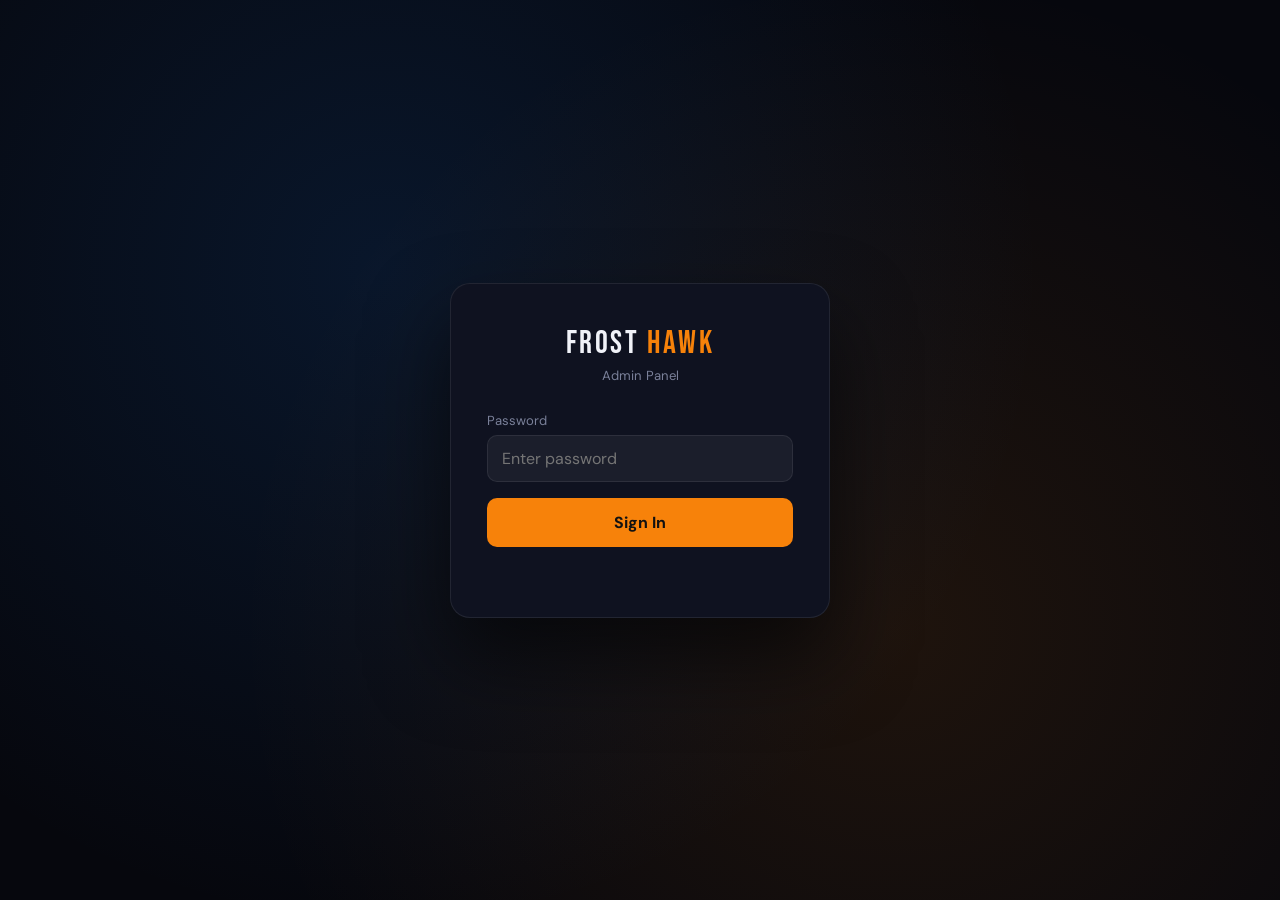
==== admin.html @ dca5ec52 "Add files via upload" ====
<!DOCTYPE html>
<html lang="en">
<head>
  <meta charset="UTF-8" />
  <meta name="viewport" content="width=device-width, initial-scale=1" />
  <title>Frost Hawk — Admin</title>
  <link href="https://fonts.googleapis.com/css2?family=DM+Sans:wght@400;500;600&family=Bebas+Neue&display=swap" rel="stylesheet">
  <style>
    :root {
      --bg: #06070d; --bg2: #0c0f1a; --card: #0f1220;
      --border: rgba(255,255,255,0.08); --orange: #f7820a;
      --blue: #1a6fd8; --txt: #f0f2f8; --muted: #7a8099;
      --green: #22c55e; --red: #ef4444;
    }
    *, *::before, *::after { box-sizing: border-box; margin: 0; padding: 0; }
    body { font-family: 'DM Sans', sans-serif; background: var(--bg); color: var(--txt); min-height: 100vh; }
    a { color: inherit; text-decoration: none; }

    /* ── LOGIN ── */
    #loginScreen {
      display: flex; align-items: center; justify-content: center;
      min-height: 100vh;
      background: radial-gradient(circle at 30% 30%, rgba(26,111,216,0.15), transparent 60%),
                  radial-gradient(circle at 70% 70%, rgba(247,130,10,0.1), transparent 60%);
    }
    .login-box {
      background: var(--card); border: 1px solid var(--border);
      border-radius: 20px; padding: 40px 36px;
      width: 100%; max-width: 380px;
      box-shadow: 0 40px 80px rgba(0,0,0,0.6);
    }
    .login-logo {
      font-family: 'Bebas Neue', sans-serif;
      font-size: 2rem; letter-spacing: 0.08em;
      text-align: center; margin-bottom: 4px;
    }
    .login-sub { text-align: center; color: var(--muted); font-size: 0.82rem; margin-bottom: 28px; }
    .login-box label { display: flex; flex-direction: column; gap: 6px; font-size: 0.82rem; color: var(--muted); }
    .login-box input {
      background: rgba(255,255,255,0.05); border: 1px solid var(--border);
      border-radius: 10px; padding: 12px 14px;
      color: var(--txt); font-family: 'DM Sans', sans-serif; font-size: 1rem;
      outline: none; transition: border-color 0.15s;
    }
    .login-box input:focus { border-color: var(--blue); }
    .login-box button {
      margin-top: 16px; width: 100%; padding: 14px;
      background: var(--orange); color: #111;
      font-family: 'DM Sans', sans-serif; font-size: 1rem; font-weight: 700;
      border: none; border-radius: 10px; cursor: pointer;
      transition: background 0.15s;
    }
    .login-box button:hover { background: #ffaa44; }
    .login-error { color: var(--red); font-size: 0.82rem; text-align: center; margin-top: 10px; min-height: 20px; }

    /* ── ADMIN PANEL ── */
    #adminPanel { display: none; }

    .adm-header {
      background: rgba(6,7,13,0.9); backdrop-filter: blur(12px);
      border-bottom: 1px solid var(--border);
      padding: 14px 24px;
      display: flex; align-items: center; gap: 16px; justify-content: space-between;
      position: sticky; top: 0; z-index: 50;
    }
    .adm-logo { font-family: 'Bebas Neue', sans-serif; font-size: 1.3rem; letter-spacing: 0.08em; }
    .adm-logo span { color: var(--orange); }
    .adm-nav { display: flex; gap: 4px; }
    .adm-nav button {
      padding: 7px 16px; border: 1px solid var(--border); border-radius: 999px;
      background: transparent; color: var(--muted); font-family: 'DM Sans', sans-serif;
      font-size: 0.82rem; cursor: pointer; transition: all 0.15s;
    }
    .adm-nav button.active { background: var(--orange); color: #111; border-color: var(--orange); font-weight: 700; }
    .adm-nav button:hover:not(.active) { color: var(--txt); border-color: rgba(255,255,255,0.2); }
    .adm-logout { font-size: 0.78rem; color: var(--muted); cursor: pointer; background: none; border: none; color: var(--muted); font-family: 'DM Sans', sans-serif; }
    .adm-logout:hover { color: var(--red); }

    .adm-body { max-width: 1100px; margin: 0 auto; padding: 32px 24px; }

    /* ── TAB: GALLERY ── */
    .section-title {
      font-family: 'Bebas Neue', sans-serif;
      font-size: 1.8rem; letter-spacing: 0.06em; margin-bottom: 8px;
    }
    .section-sub { font-size: 0.85rem; color: var(--muted); margin-bottom: 28px; }

    /* GitHub config banner */
    .gh-banner {
      background: rgba(26,111,216,0.1); border: 1px solid rgba(26,111,216,0.25);
      border-radius: 14px; padding: 16px 20px; margin-bottom: 24px;
      display: flex; align-items: flex-start; gap: 14px; flex-wrap: wrap;
    }
    .gh-banner-text { flex: 1; min-width: 200px; }
    .gh-banner-text strong { display: block; font-size: 0.88rem; margin-bottom: 4px; }
    .gh-banner-text p { font-size: 0.78rem; color: var(--muted); }
    .gh-config-form { display: flex; gap: 8px; flex-wrap: wrap; margin-top: 12px; }
    .gh-config-form input {
      background: rgba(255,255,255,0.05); border: 1px solid var(--border);
      border-radius: 8px; padding: 8px 12px; color: var(--txt);
      font-family: 'DM Sans', sans-serif; font-size: 0.82rem;
      outline: none; flex: 1; min-width: 160px;
    }
    .gh-config-form input:focus { border-color: var(--blue); }
    .btn-sm {
      padding: 8px 16px; border-radius: 8px; border: none; cursor: pointer;
      font-family: 'DM Sans', sans-serif; font-size: 0.82rem; font-weight: 600;
      transition: background 0.15s;
    }
    .btn-sm--orange { background: var(--orange); color: #111; }
    .btn-sm--orange:hover { background: #ffaa44; }
    .btn-sm--ghost { background: rgba(255,255,255,0.07); color: var(--txt); border: 1px solid var(--border); }
    .btn-sm--ghost:hover { background: rgba(255,255,255,0.12); }
    .btn-sm--red { background: rgba(239,68,68,0.15); color: var(--red); border: 1px solid rgba(239,68,68,0.3); }
    .btn-sm--red:hover { background: rgba(239,68,68,0.25); }

    /* Upload zone */
    .upload-zone {
      border: 2px dashed rgba(255,255,255,0.12);
      border-radius: 16px; padding: 40px 24px;
      text-align: center; cursor: pointer;
      transition: border-color 0.2s, background 0.2s;
      margin-bottom: 28px;
    }
    .upload-zone.drag-over { border-color: var(--orange); background: rgba(247,130,10,0.06); }
    .upload-zone input[type=file] { display: none; }
    .upload-icon { font-size: 2.5rem; margin-bottom: 10px; }
    .upload-zone p { font-size: 0.9rem; color: var(--muted); }
    .upload-zone strong { color: var(--txt); }

    /* Upload queue */
    .upload-queue { display: flex; flex-direction: column; gap: 10px; margin-bottom: 24px; }
    .uq-item {
      background: var(--card); border: 1px solid var(--border);
      border-radius: 12px; padding: 12px 16px;
      display: flex; align-items: center; gap: 14px;
    }
    .uq-thumb {
      width: 60px; height: 50px; border-radius: 8px;
      background-size: cover; background-position: center;
      border: 1px solid var(--border); flex-shrink: 0;
    }
    .uq-info { flex: 1; min-width: 0; }
    .uq-name { font-size: 0.82rem; font-weight: 600; white-space: nowrap; overflow: hidden; text-overflow: ellipsis; }
    .uq-size { font-size: 0.72rem; color: var(--muted); }
    .uq-label input {
      background: rgba(255,255,255,0.05); border: 1px solid var(--border);
      border-radius: 8px; padding: 6px 10px; color: var(--txt);
      font-family: 'DM Sans', sans-serif; font-size: 0.8rem; width: 100%;
      outline: none; margin-top: 4px;
    }
    .uq-label input:focus { border-color: var(--blue); }
    .uq-status { font-size: 0.78rem; font-weight: 600; flex-shrink: 0; }
    .uq-status.pending { color: var(--muted); }
    .uq-status.uploading { color: var(--orange); }
    .uq-status.done { color: var(--green); }
    .uq-status.error { color: var(--red); }
    .uq-remove { background: none; border: none; color: var(--muted); cursor: pointer; font-size: 1.1rem; padding: 4px; }
    .uq-remove:hover { color: var(--red); }

    .upload-actions { display: flex; gap: 10px; flex-wrap: wrap; align-items: center; }
    .upload-log { font-size: 0.78rem; color: var(--muted); margin-left: auto; }

    /* Gallery current */
    .gallery-current-title { font-size: 0.85rem; font-weight: 600; margin: 28px 0 12px; color: var(--muted); text-transform: uppercase; letter-spacing: 0.1em; }
    .gallery-mgmt-grid {
      display: grid; grid-template-columns: repeat(auto-fill, minmax(160px, 1fr));
      gap: 12px;
    }
    .gm-item {
      background: var(--card); border: 1px solid var(--border);
      border-radius: 12px; overflow: hidden; position: relative;
    }
    .gm-thumb {
      height: 110px; background-size: cover; background-position: center;
      border-bottom: 1px solid var(--border);
    }
    .gm-body { padding: 8px 10px; }
    .gm-label { font-size: 0.72rem; color: var(--muted); white-space: nowrap; overflow: hidden; text-overflow: ellipsis; margin-bottom: 6px; }
    .gm-actions { display: flex; gap: 6px; }
    .gm-del {
      width: 100%; padding: 5px; border-radius: 6px;
      background: rgba(239,68,68,0.12); border: 1px solid rgba(239,68,68,0.25);
      color: var(--red); font-size: 0.72rem; cursor: pointer;
      font-family: 'DM Sans', sans-serif; transition: background 0.15s;
    }
    .gm-del:hover { background: rgba(239,68,68,0.22); }
    .gm-drag-handle { position: absolute; top: 6px; left: 6px; background: rgba(0,0,0,0.6); border-radius: 6px; padding: 3px 6px; font-size: 0.7rem; color: rgba(255,255,255,0.5); cursor: grab; }

    /* Alerts */
    .alert {
      padding: 12px 16px; border-radius: 10px; font-size: 0.85rem;
      margin-bottom: 16px;
    }
    .alert--green { background: rgba(34,197,94,0.1); border: 1px solid rgba(34,197,94,0.3); color: var(--green); }
    .alert--red { background: rgba(239,68,68,0.1); border: 1px solid rgba(239,68,68,0.3); color: var(--red); }
    .alert--orange { background: rgba(247,130,10,0.1); border: 1px solid rgba(247,130,10,0.3); color: var(--orange); }

    /* Empty state */
    .empty-state { text-align: center; padding: 48px 24px; color: var(--muted); font-size: 0.9rem; }
    .empty-state .icon { font-size: 2.5rem; margin-bottom: 12px; }

    /* Loading spinner */
    .spinner { display: inline-block; width: 16px; height: 16px; border: 2px solid rgba(255,255,255,0.15); border-top-color: var(--orange); border-radius: 50%; animation: spin 0.7s linear infinite; }
    @keyframes spin { to { transform: rotate(360deg); } }
  </style>
</head>
<body>

<!-- ══════════════ LOGIN ══════════════ -->
<div id="loginScreen">
  <div class="login-box">
    <div class="login-logo">FROST <span style="color:var(--orange)">HAWK</span></div>
    <div class="login-sub">Admin Panel</div>
    <label>
      Password
      <input type="password" id="pwdInput" placeholder="Enter password" autocomplete="current-password">
    </label>
    <button id="loginBtn">Sign In</button>
    <div class="login-error" id="loginError"></div>
  </div>
</div>

<!-- ══════════════ ADMIN PANEL ══════════════ -->
<div id="adminPanel">
  <header class="adm-header">
    <div class="adm-logo">FROST <span>HAWK</span> <span style="color:var(--muted);font-size:0.8rem;font-family:'DM Sans',sans-serif;font-weight:400">Admin</span></div>
    <nav class="adm-nav">
      <button class="active" data-tab="gallery">Gallery</button>
    </nav>
    <div style="display:flex;align-items:center;gap:12px">
      <a href="index.html" target="_blank" style="font-size:0.78rem;color:var(--muted)">← View Site</a>
      <button class="adm-logout" id="logoutBtn">Log out</button>
    </div>
  </header>

  <div class="adm-body">

    <!-- GITHUB CONFIG -->
    <div class="gh-banner">
      <div style="font-size:1.5rem">⚙️</div>
      <div class="gh-banner-text">
        <strong>GitHub API Config (one-time setup)</strong>
        <p>Enter your GitHub token and repo to enable photo uploads directly from this panel. Token needs <em>repo</em> scope.</p>
        <div class="gh-config-form">
          <input type="password" id="ghToken" placeholder="GitHub Personal Access Token" autocomplete="off">
          <input type="text" id="ghRepo" placeholder="onyshchenkosviatoslav-cloud/frosthawk-website">
          <button class="btn-sm btn-sm--orange" id="saveGhConfig">Save</button>
          <button class="btn-sm btn-sm--ghost" id="testGhConfig">Test</button>
        </div>
        <div id="ghStatus" style="font-size:0.75rem;margin-top:8px;color:var(--muted)"></div>
      </div>
    </div>

    <!-- GALLERY TAB -->
    <div id="tab-gallery">
      <div class="section-title">Gallery Management</div>
      <div class="section-sub">Upload new photos. They'll appear on the site automatically after upload.</div>

      <!-- Upload zone -->
      <div class="upload-zone" id="uploadZone">
        <input type="file" id="fileInput" accept="image/*" multiple>
        <div class="upload-icon">📸</div>
        <p><strong>Click to choose photos</strong> or drag & drop here</p>
        <p style="margin-top:6px;font-size:0.75rem">JPG, PNG, WebP — multiple files supported</p>
      </div>

      <!-- Queue -->
      <div class="upload-queue" id="uploadQueue"></div>

      <!-- Actions -->
      <div class="upload-actions" id="uploadActions" style="display:none">
        <button class="btn-sm btn-sm--orange" id="uploadAllBtn">⬆ Upload All</button>
        <button class="btn-sm btn-sm--ghost" id="clearQueueBtn">Clear queue</button>
        <div class="upload-log" id="uploadLog"></div>
      </div>

      <div id="alertBox"></div>

      <!-- Current gallery -->
      <div class="gallery-current-title">Current Photos (<span id="photoCount">0</span>)</div>
      <div class="gallery-mgmt-grid" id="galleryMgmt"></div>
    </div>

  </div>
</div>

<script>
// ── CONFIG ────────────────────────────────────
const PASSWORD = "So97100812172";
const DEFAULT_REPO = "onyshchenkosviatoslav-cloud/frosthawk-website";
const DATA_FILE = "gallery-data.json";

const GALLERY_FALLBACK = [
  {src:"gallery1.jpg",label:"Ductwork + Mechanical Room"},
  {src:"gallery2.jpg",label:"Dual Trane AC Units Install"},
  {src:"gallery3.jpg",label:"Furnace + PVC Venting Install"},
  {src:"gallery4.jpg",label:"AC Condenser Installation"},
  {src:"gallery5.jpg",label:"Furnace with Aprilaire humidifier"},
  {src:"gallery6.jpg",label:"Rooftop condensers – Chicago skyline"},
  {src:"gallery7.jpg",label:"Rooftop condensers – Chicago skyline"},
  {src:"gallery8.jpg",label:"Mitsubishi rooftop mini-split install"},
  {src:"gallery9.jpg",label:"Furnace & coil in mechanical closet"},
  {src:"gallery10.jpg",label:"Radiant floor heating – commercial"},
  {src:"gallery10_1.jpg",label:"Hydronic radiant heating layout"},
  {src:"gallery10_2.jpg",label:"Radiant heating system with insulation"},
];

// State
let ghToken = localStorage.getItem("gh_token") || "";
let ghRepo  = localStorage.getItem("gh_repo")  || DEFAULT_REPO;
let galleryData = [];
let uploadQueue = []; // {file, label, status, objectUrl}

// ── LOGIN ──────────────────────────────────────
document.getElementById("loginBtn").addEventListener("click", tryLogin);
document.getElementById("pwdInput").addEventListener("keydown", e => { if (e.key === "Enter") tryLogin(); });

function tryLogin() {
  const val = document.getElementById("pwdInput").value;
  if (val === PASSWORD) {
    document.getElementById("loginScreen").style.display = "none";
    document.getElementById("adminPanel").style.display = "block";
    initAdmin();
  } else {
    document.getElementById("loginError").textContent = "Wrong password. Try again.";
    document.getElementById("pwdInput").value = "";
  }
}

document.getElementById("logoutBtn").addEventListener("click", () => {
  document.getElementById("loginScreen").style.display = "flex";
  document.getElementById("adminPanel").style.display = "none";
  document.getElementById("pwdInput").value = "";
});

// ── GITHUB CONFIG ──────────────────────────────
function initAdmin() {
  // Restore saved config
  if (ghToken) document.getElementById("ghToken").value = ghToken;
  document.getElementById("ghRepo").value = ghRepo;

  document.getElementById("saveGhConfig").addEventListener("click", () => {
    ghToken = document.getElementById("ghToken").value.trim();
    ghRepo  = document.getElementById("ghRepo").value.trim() || DEFAULT_REPO;
    localStorage.setItem("gh_token", ghToken);
    localStorage.setItem("gh_repo",  ghRepo);
    setGhStatus("✓ Saved!", "color:var(--green)");
  });

  document.getElementById("testGhConfig").addEventListener("click", async () => {
    ghToken = document.getElementById("ghToken").value.trim();
    ghRepo  = document.getElementById("ghRepo").value.trim() || DEFAULT_REPO;
    setGhStatus("Testing...", "color:var(--muted)");
    try {
      const r = await ghGet(`repos/${ghRepo}`);
      setGhStatus(`✓ Connected to ${r.full_name}`, "color:var(--green)");
    } catch(e) {
      setGhStatus("✗ " + e.message, "color:var(--red)");
    }
  });

  // Upload zone
  const zone = document.getElementById("uploadZone");
  const fileInput = document.getElementById("fileInput");

  zone.addEventListener("click", () => fileInput.click());
  fileInput.addEventListener("change", () => addFilesToQueue(Array.from(fileInput.files)));

  zone.addEventListener("dragover", e => { e.preventDefault(); zone.classList.add("drag-over"); });
  zone.addEventListener("dragleave", () => zone.classList.remove("drag-over"));
  zone.addEventListener("drop", e => {
    e.preventDefault(); zone.classList.remove("drag-over");
    addFilesToQueue(Array.from(e.dataTransfer.files).filter(f => f.type.startsWith("image/")));
  });

  document.getElementById("uploadAllBtn").addEventListener("click", uploadAll);
  document.getElementById("clearQueueBtn").addEventListener("click", () => {
    uploadQueue = [];
    renderQueue();
  });

  // Load gallery
  loadGalleryData();
}

function setGhStatus(msg, style) {
  const el = document.getElementById("ghStatus");
  el.textContent = msg; el.style.cssText = style;
}

// ── GITHUB API ─────────────────────────────────
async function ghGet(path) {
  const r = await fetch(`https://api.github.com/${path}`, {
    headers: { Authorization: `Bearer ${ghToken}`, Accept: "application/vnd.github+json" }
  });
  if (!r.ok) throw new Error(`GitHub ${r.status}: ${r.statusText}`);
  return r.json();
}

async function ghGetFile(path) {
  try {
    const r = await fetch(`https://api.github.com/repos/${ghRepo}/contents/${path}`, {
      headers: { Authorization: `Bearer ${ghToken}`, Accept: "application/vnd.github+json" }
    });
    if (r.status === 404) return null;
    if (!r.ok) throw new Error(`GitHub ${r.status}`);
    return r.json();
  } catch(_) { return null; }
}

async function ghPutFile(path, content_b64, message, sha) {
  const body = { message, content: content_b64, branch: "main" };
  if (sha) body.sha = sha;
  const r = await fetch(`https://api.github.com/repos/${ghRepo}/contents/${path}`, {
    method: "PUT",
    headers: { Authorization: `Bearer ${ghToken}`, Accept: "application/vnd.github+json", "Content-Type": "application/json" },
    body: JSON.stringify(body)
  });
  if (!r.ok) {
    const txt = await r.text();
    throw new Error(`GitHub ${r.status}: ${txt}`);
  }
  return r.json();
}

async function ghDeleteFile(path, sha, message) {
  const r = await fetch(`https://api.github.com/repos/${ghRepo}/contents/${path}`, {
    method: "DELETE",
    headers: { Authorization: `Bearer ${ghToken}`, Accept: "application/vnd.github+json", "Content-Type": "application/json" },
    body: JSON.stringify({ message, sha, branch: "main" })
  });
  if (!r.ok) throw new Error(`GitHub ${r.status}`);
  return r.json();
}

// Convert file to base64
function toBase64(file) {
  return new Promise((res, rej) => {
    const r = new FileReader();
    r.onload = () => res(r.result.split(",")[1]);
    r.onerror = rej;
    r.readAsDataURL(file);
  });
}

// ── GALLERY DATA ───────────────────────────────
async function loadGalleryData() {
  try {
    const res = await fetch("gallery-data.json?t=" + Date.now());
    if (res.ok) galleryData = await res.json();
    else galleryData = [...GALLERY_FALLBACK];
  } catch(_) {
    galleryData = [...GALLERY_FALLBACK];
  }
  renderGalleryMgmt();
}

async function saveGalleryData() {
  const json = JSON.stringify(galleryData, null, 2);
  const b64 = btoa(unescape(encodeURIComponent(json)));
  const existing = await ghGetFile(DATA_FILE);
  await ghPutFile(DATA_FILE, b64, "Update gallery-data.json", existing?.sha);
}

// ── UPLOAD QUEUE ───────────────────────────────
function addFilesToQueue(files) {
  files.forEach(file => {
    if (!file.type.startsWith("image/")) return;
    const objectUrl = URL.createObjectURL(file);
    uploadQueue.push({ file, label: file.name.replace(/\.[^.]+$/, "").replace(/[-_]/g, " "), status: "pending", objectUrl });
  });
  renderQueue();
}

function renderQueue() {
  const qEl = document.getElementById("uploadQueue");
  const actEl = document.getElementById("uploadActions");
  qEl.innerHTML = "";

  if (!uploadQueue.length) { actEl.style.display = "none"; return; }
  actEl.style.display = "flex";

  uploadQueue.forEach((item, i) => {
    const div = document.createElement("div");
    div.className = "uq-item";
    div.innerHTML = `
      <div class="uq-thumb" style="background-image:url(${item.objectUrl})"></div>
      <div class="uq-info">
        <div class="uq-name">${item.file.name}</div>
        <div class="uq-size">${(item.file.size/1024).toFixed(0)} KB</div>
        <div class="uq-label"><input type="text" value="${item.label}" placeholder="Photo caption (optional)"></div>
      </div>
      <div class="uq-status ${item.status}">${{pending:"Pending",uploading:"Uploading…",done:"✓ Done",error:"✗ Error"}[item.status]}</div>
      <button class="uq-remove" title="Remove">✕</button>
    `;
    div.querySelector("input").addEventListener("input", e => { uploadQueue[i].label = e.target.value; });
    div.querySelector(".uq-remove").addEventListener("click", () => { uploadQueue.splice(i, 1); renderQueue(); });
    qEl.appendChild(div);
  });
}

async function uploadAll() {
  if (!ghToken) { showAlert("Please save your GitHub token first!", "orange"); return; }

  const btn = document.getElementById("uploadAllBtn");
  btn.disabled = true; btn.innerHTML = '<span class="spinner"></span> Uploading…';

  let successCount = 0;
  let errorCount = 0;

  for (let i = 0; i < uploadQueue.length; i++) {
    const item = uploadQueue[i];
    if (item.status === "done") continue;

    item.status = "uploading";
    renderQueue();

    try {
      // Generate filename
      const ext = item.file.name.split(".").pop().toLowerCase();
      const slug = item.file.name.replace(/\.[^.]+$/, "").replace(/[^a-z0-9]/gi, "_").toLowerCase();
      const filename = `${slug}_${Date.now()}.${ext}`;

      // Upload image
      const b64 = await toBase64(item.file);
      await ghPutFile(filename, b64, `Add gallery image: ${filename}`);

      // Add to gallery data
      galleryData.push({ src: filename, label: item.label });

      item.status = "done";
      successCount++;
    } catch(e) {
      item.status = "error";
      errorCount++;
      console.error(e);
    }
    renderQueue();
  }

  // Save updated gallery-data.json
  if (successCount > 0) {
    try {
      await saveGalleryData();
      showAlert(`✓ ${successCount} photo${successCount > 1 ? "s" : ""} uploaded! Site will update in ~30 seconds.`, "green");
      renderGalleryMgmt();
    } catch(e) {
      showAlert("Photos uploaded but failed to update gallery-data.json: " + e.message, "red");
    }
  }
  if (errorCount > 0) {
    showAlert(`${errorCount} upload${errorCount > 1 ? "s" : ""} failed. Check your GitHub token.`, "red");
  }

  btn.disabled = false; btn.innerHTML = "⬆ Upload All";

  // Clear done items
  setTimeout(() => {
    uploadQueue = uploadQueue.filter(i => i.status !== "done");
    renderQueue();
  }, 2000);
}

// ── GALLERY MANAGEMENT ─────────────────────────
function renderGalleryMgmt() {
  const grid = document.getElementById("galleryMgmt");
  const count = document.getElementById("photoCount");
  grid.innerHTML = "";
  count.textContent = galleryData.length;

  if (!galleryData.length) {
    grid.innerHTML = '<div class="empty-state"><div class="icon">🖼</div>No photos yet. Upload some!</div>';
    return;
  }

  galleryData.forEach((photo, i) => {
    const div = document.createElement("div");
    div.className = "gm-item";
    div.innerHTML = `
      <div class="gm-drag-handle">☰</div>
      <div class="gm-thumb" style="background-image:url(${photo.src})"></div>
      <div class="gm-body">
        <div class="gm-label">${photo.label || photo.src}</div>
        <button class="gm-del" data-i="${i}">🗑 Remove</button>
      </div>
    `;
    div.querySelector(".gm-del").addEventListener("click", () => removePhoto(i));
    grid.appendChild(div);
  });
}

async function removePhoto(index) {
  if (!confirm("Remove this photo from the gallery?")) return;
  if (!ghToken) { showAlert("Please save your GitHub token first!", "orange"); return; }

  const photo = galleryData[index];
  galleryData.splice(index, 1);

  try {
    await saveGalleryData();
    // optionally delete the image file too
    try {
      const f = await ghGetFile(photo.src);
      if (f) await ghDeleteFile(photo.src, f.sha, `Remove gallery image: ${photo.src}`);
    } catch(_) { /* image might not exist separately */ }

    showAlert("Photo removed. Site will update in ~30 seconds.", "green");
  } catch(e) {
    showAlert("Error saving: " + e.message, "red");
    galleryData.splice(index, 0, photo); // rollback
  }

  renderGalleryMgmt();
}

// ── ALERTS ─────────────────────────────────────
function showAlert(msg, type = "green") {
  const box = document.getElementById("alertBox");
  const types = { green: "alert--green", red: "alert--red", orange: "alert--orange" };
  box.innerHTML = `<div class="alert ${types[type]}">${msg}</div>`;
  setTimeout(() => { box.innerHTML = ""; }, 6000);
}
</script>
</body>
</html>
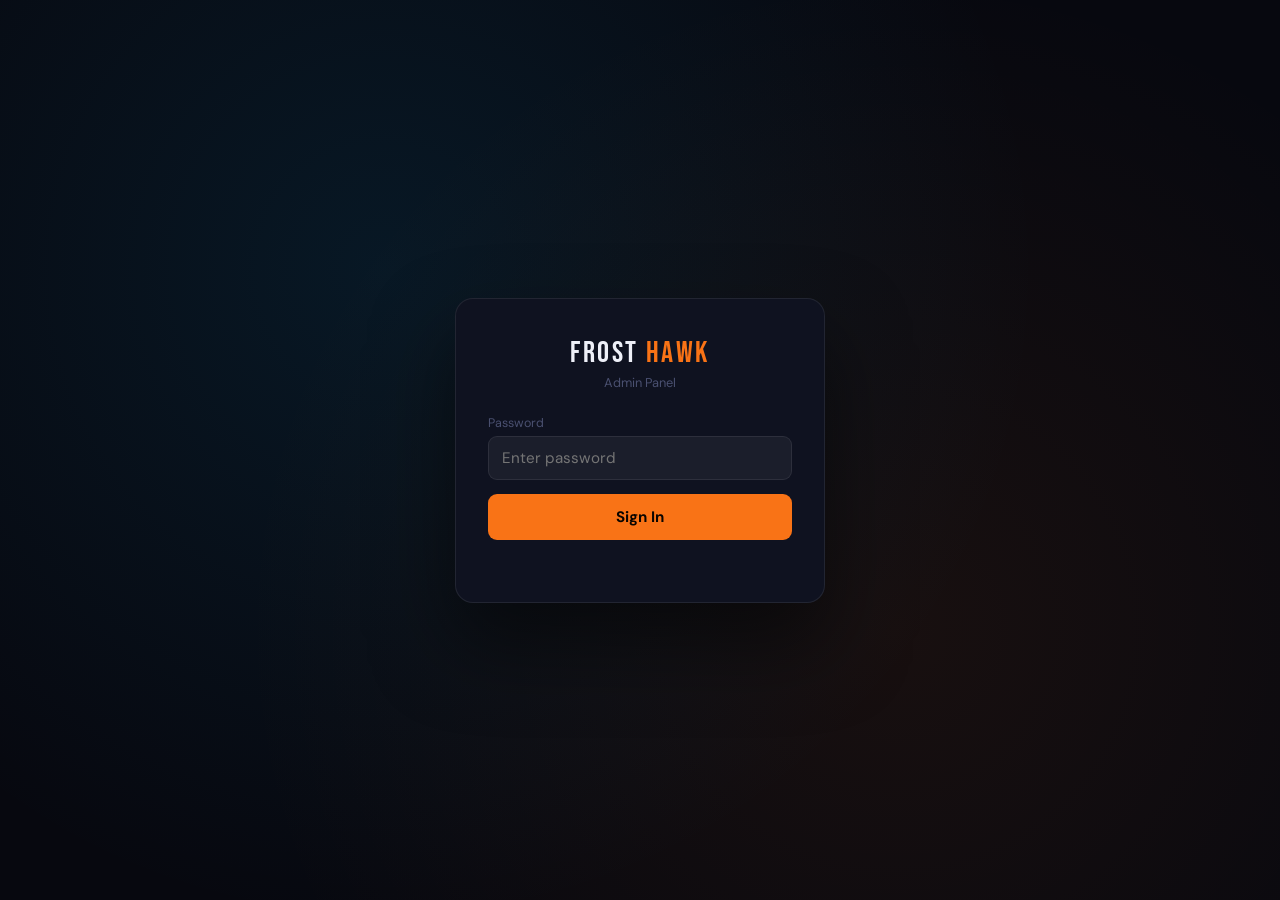
==== commit 645105da: "Add files via upload" ====
--- a/admin.html
+++ b/admin.html
@@ -1,625 +1,611 @@
 <!DOCTYPE html>
 <html lang="en">
 <head>
-  <meta charset="UTF-8" />
-  <meta name="viewport" content="width=device-width, initial-scale=1" />
+  <meta charset="UTF-8"/>
+  <meta name="viewport" content="width=device-width, initial-scale=1"/>
   <title>Frost Hawk — Admin</title>
   <link href="https://fonts.googleapis.com/css2?family=DM+Sans:wght@400;500;600&family=Bebas+Neue&display=swap" rel="stylesheet">
   <style>
-    :root {
-      --bg: #06070d; --bg2: #0c0f1a; --card: #0f1220;
-      --border: rgba(255,255,255,0.08); --orange: #f7820a;
-      --blue: #1a6fd8; --txt: #f0f2f8; --muted: #7a8099;
-      --green: #22c55e; --red: #ef4444;
-    }
-    *, *::before, *::after { box-sizing: border-box; margin: 0; padding: 0; }
-    body { font-family: 'DM Sans', sans-serif; background: var(--bg); color: var(--txt); min-height: 100vh; }
-    a { color: inherit; text-decoration: none; }
-
-    /* ── LOGIN ── */
-    #loginScreen {
-      display: flex; align-items: center; justify-content: center;
-      min-height: 100vh;
-      background: radial-gradient(circle at 30% 30%, rgba(26,111,216,0.15), transparent 60%),
-                  radial-gradient(circle at 70% 70%, rgba(247,130,10,0.1), transparent 60%);
-    }
-    .login-box {
-      background: var(--card); border: 1px solid var(--border);
-      border-radius: 20px; padding: 40px 36px;
-      width: 100%; max-width: 380px;
-      box-shadow: 0 40px 80px rgba(0,0,0,0.6);
-    }
-    .login-logo {
-      font-family: 'Bebas Neue', sans-serif;
-      font-size: 2rem; letter-spacing: 0.08em;
-      text-align: center; margin-bottom: 4px;
-    }
-    .login-sub { text-align: center; color: var(--muted); font-size: 0.82rem; margin-bottom: 28px; }
-    .login-box label { display: flex; flex-direction: column; gap: 6px; font-size: 0.82rem; color: var(--muted); }
-    .login-box input {
-      background: rgba(255,255,255,0.05); border: 1px solid var(--border);
-      border-radius: 10px; padding: 12px 14px;
-      color: var(--txt); font-family: 'DM Sans', sans-serif; font-size: 1rem;
-      outline: none; transition: border-color 0.15s;
-    }
-    .login-box input:focus { border-color: var(--blue); }
-    .login-box button {
-      margin-top: 16px; width: 100%; padding: 14px;
-      background: var(--orange); color: #111;
-      font-family: 'DM Sans', sans-serif; font-size: 1rem; font-weight: 700;
-      border: none; border-radius: 10px; cursor: pointer;
-      transition: background 0.15s;
-    }
-    .login-box button:hover { background: #ffaa44; }
-    .login-error { color: var(--red); font-size: 0.82rem; text-align: center; margin-top: 10px; min-height: 20px; }
-
-    /* ── ADMIN PANEL ── */
-    #adminPanel { display: none; }
-
-    .adm-header {
-      background: rgba(6,7,13,0.9); backdrop-filter: blur(12px);
-      border-bottom: 1px solid var(--border);
-      padding: 14px 24px;
-      display: flex; align-items: center; gap: 16px; justify-content: space-between;
-      position: sticky; top: 0; z-index: 50;
-    }
-    .adm-logo { font-family: 'Bebas Neue', sans-serif; font-size: 1.3rem; letter-spacing: 0.08em; }
-    .adm-logo span { color: var(--orange); }
-    .adm-nav { display: flex; gap: 4px; }
-    .adm-nav button {
-      padding: 7px 16px; border: 1px solid var(--border); border-radius: 999px;
-      background: transparent; color: var(--muted); font-family: 'DM Sans', sans-serif;
-      font-size: 0.82rem; cursor: pointer; transition: all 0.15s;
-    }
-    .adm-nav button.active { background: var(--orange); color: #111; border-color: var(--orange); font-weight: 700; }
-    .adm-nav button:hover:not(.active) { color: var(--txt); border-color: rgba(255,255,255,0.2); }
-    .adm-logout { font-size: 0.78rem; color: var(--muted); cursor: pointer; background: none; border: none; color: var(--muted); font-family: 'DM Sans', sans-serif; }
-    .adm-logout:hover { color: var(--red); }
-
-    .adm-body { max-width: 1100px; margin: 0 auto; padding: 32px 24px; }
-
-    /* ── TAB: GALLERY ── */
-    .section-title {
-      font-family: 'Bebas Neue', sans-serif;
-      font-size: 1.8rem; letter-spacing: 0.06em; margin-bottom: 8px;
-    }
-    .section-sub { font-size: 0.85rem; color: var(--muted); margin-bottom: 28px; }
-
-    /* GitHub config banner */
-    .gh-banner {
-      background: rgba(26,111,216,0.1); border: 1px solid rgba(26,111,216,0.25);
-      border-radius: 14px; padding: 16px 20px; margin-bottom: 24px;
-      display: flex; align-items: flex-start; gap: 14px; flex-wrap: wrap;
-    }
-    .gh-banner-text { flex: 1; min-width: 200px; }
-    .gh-banner-text strong { display: block; font-size: 0.88rem; margin-bottom: 4px; }
-    .gh-banner-text p { font-size: 0.78rem; color: var(--muted); }
-    .gh-config-form { display: flex; gap: 8px; flex-wrap: wrap; margin-top: 12px; }
-    .gh-config-form input {
-      background: rgba(255,255,255,0.05); border: 1px solid var(--border);
-      border-radius: 8px; padding: 8px 12px; color: var(--txt);
-      font-family: 'DM Sans', sans-serif; font-size: 0.82rem;
-      outline: none; flex: 1; min-width: 160px;
-    }
-    .gh-config-form input:focus { border-color: var(--blue); }
-    .btn-sm {
-      padding: 8px 16px; border-radius: 8px; border: none; cursor: pointer;
-      font-family: 'DM Sans', sans-serif; font-size: 0.82rem; font-weight: 600;
-      transition: background 0.15s;
-    }
-    .btn-sm--orange { background: var(--orange); color: #111; }
-    .btn-sm--orange:hover { background: #ffaa44; }
-    .btn-sm--ghost { background: rgba(255,255,255,0.07); color: var(--txt); border: 1px solid var(--border); }
-    .btn-sm--ghost:hover { background: rgba(255,255,255,0.12); }
-    .btn-sm--red { background: rgba(239,68,68,0.15); color: var(--red); border: 1px solid rgba(239,68,68,0.3); }
-    .btn-sm--red:hover { background: rgba(239,68,68,0.25); }
-
-    /* Upload zone */
-    .upload-zone {
-      border: 2px dashed rgba(255,255,255,0.12);
-      border-radius: 16px; padding: 40px 24px;
-      text-align: center; cursor: pointer;
-      transition: border-color 0.2s, background 0.2s;
-      margin-bottom: 28px;
-    }
-    .upload-zone.drag-over { border-color: var(--orange); background: rgba(247,130,10,0.06); }
-    .upload-zone input[type=file] { display: none; }
-    .upload-icon { font-size: 2.5rem; margin-bottom: 10px; }
-    .upload-zone p { font-size: 0.9rem; color: var(--muted); }
-    .upload-zone strong { color: var(--txt); }
-
-    /* Upload queue */
-    .upload-queue { display: flex; flex-direction: column; gap: 10px; margin-bottom: 24px; }
-    .uq-item {
-      background: var(--card); border: 1px solid var(--border);
-      border-radius: 12px; padding: 12px 16px;
-      display: flex; align-items: center; gap: 14px;
-    }
-    .uq-thumb {
-      width: 60px; height: 50px; border-radius: 8px;
-      background-size: cover; background-position: center;
-      border: 1px solid var(--border); flex-shrink: 0;
-    }
-    .uq-info { flex: 1; min-width: 0; }
-    .uq-name { font-size: 0.82rem; font-weight: 600; white-space: nowrap; overflow: hidden; text-overflow: ellipsis; }
-    .uq-size { font-size: 0.72rem; color: var(--muted); }
-    .uq-label input {
-      background: rgba(255,255,255,0.05); border: 1px solid var(--border);
-      border-radius: 8px; padding: 6px 10px; color: var(--txt);
-      font-family: 'DM Sans', sans-serif; font-size: 0.8rem; width: 100%;
-      outline: none; margin-top: 4px;
-    }
-    .uq-label input:focus { border-color: var(--blue); }
-    .uq-status { font-size: 0.78rem; font-weight: 600; flex-shrink: 0; }
-    .uq-status.pending { color: var(--muted); }
-    .uq-status.uploading { color: var(--orange); }
-    .uq-status.done { color: var(--green); }
-    .uq-status.error { color: var(--red); }
-    .uq-remove { background: none; border: none; color: var(--muted); cursor: pointer; font-size: 1.1rem; padding: 4px; }
-    .uq-remove:hover { color: var(--red); }
-
-    .upload-actions { display: flex; gap: 10px; flex-wrap: wrap; align-items: center; }
-    .upload-log { font-size: 0.78rem; color: var(--muted); margin-left: auto; }
-
-    /* Gallery current */
-    .gallery-current-title { font-size: 0.85rem; font-weight: 600; margin: 28px 0 12px; color: var(--muted); text-transform: uppercase; letter-spacing: 0.1em; }
-    .gallery-mgmt-grid {
-      display: grid; grid-template-columns: repeat(auto-fill, minmax(160px, 1fr));
-      gap: 12px;
-    }
-    .gm-item {
-      background: var(--card); border: 1px solid var(--border);
-      border-radius: 12px; overflow: hidden; position: relative;
-    }
-    .gm-thumb {
-      height: 110px; background-size: cover; background-position: center;
-      border-bottom: 1px solid var(--border);
-    }
-    .gm-body { padding: 8px 10px; }
-    .gm-label { font-size: 0.72rem; color: var(--muted); white-space: nowrap; overflow: hidden; text-overflow: ellipsis; margin-bottom: 6px; }
-    .gm-actions { display: flex; gap: 6px; }
-    .gm-del {
-      width: 100%; padding: 5px; border-radius: 6px;
-      background: rgba(239,68,68,0.12); border: 1px solid rgba(239,68,68,0.25);
-      color: var(--red); font-size: 0.72rem; cursor: pointer;
-      font-family: 'DM Sans', sans-serif; transition: background 0.15s;
-    }
-    .gm-del:hover { background: rgba(239,68,68,0.22); }
-    .gm-drag-handle { position: absolute; top: 6px; left: 6px; background: rgba(0,0,0,0.6); border-radius: 6px; padding: 3px 6px; font-size: 0.7rem; color: rgba(255,255,255,0.5); cursor: grab; }
-
-    /* Alerts */
-    .alert {
-      padding: 12px 16px; border-radius: 10px; font-size: 0.85rem;
-      margin-bottom: 16px;
-    }
-    .alert--green { background: rgba(34,197,94,0.1); border: 1px solid rgba(34,197,94,0.3); color: var(--green); }
-    .alert--red { background: rgba(239,68,68,0.1); border: 1px solid rgba(239,68,68,0.3); color: var(--red); }
-    .alert--orange { background: rgba(247,130,10,0.1); border: 1px solid rgba(247,130,10,0.3); color: var(--orange); }
-
-    /* Empty state */
-    .empty-state { text-align: center; padding: 48px 24px; color: var(--muted); font-size: 0.9rem; }
-    .empty-state .icon { font-size: 2.5rem; margin-bottom: 12px; }
-
-    /* Loading spinner */
-    .spinner { display: inline-block; width: 16px; height: 16px; border: 2px solid rgba(255,255,255,0.15); border-top-color: var(--orange); border-radius: 50%; animation: spin 0.7s linear infinite; }
-    @keyframes spin { to { transform: rotate(360deg); } }
+    :root { --bg:#07080f; --bg2:#0d0f1c; --card:#0f1220; --border:rgba(255,255,255,0.08); --orange:#f97316; --blue:#0ea5e9; --txt:#eef0f8; --muted:#6070a0; --dim:#4a5070; --green:#22c55e; --red:#ef4444; }
+    *,*::before,*::after{box-sizing:border-box;margin:0;padding:0}
+    body{font-family:'DM Sans',sans-serif;background:var(--bg);color:var(--txt);min-height:100vh}
+    a{color:inherit;text-decoration:none}
+
+    /* LOGIN */
+    #loginScreen{display:flex;align-items:center;justify-content:center;min-height:100vh;background:radial-gradient(circle at 30% 30%,rgba(14,165,233,0.1),transparent 60%),radial-gradient(circle at 70% 70%,rgba(249,115,22,0.07),transparent 60%)}
+    .login-box{background:var(--card);border:1px solid var(--border);border-radius:18px;padding:36px 32px;width:100%;max-width:370px;box-shadow:0 40px 80px rgba(0,0,0,0.5)}
+    .login-logo{font-family:'Bebas Neue',sans-serif;font-size:1.9rem;letter-spacing:0.08em;text-align:center;margin-bottom:3px}
+    .login-logo span{color:var(--orange)}
+    .login-sub{text-align:center;color:var(--dim);font-size:0.8rem;margin-bottom:24px}
+    .login-box label{display:flex;flex-direction:column;gap:5px;font-size:0.78rem;color:var(--dim)}
+    .login-box input{background:rgba(255,255,255,0.05);border:1px solid var(--border);border-radius:9px;padding:11px 13px;color:var(--txt);font-family:'DM Sans',sans-serif;font-size:0.95rem;outline:none;transition:border-color 0.15s}
+    .login-box input:focus{border-color:var(--blue)}
+    .login-box button{margin-top:14px;width:100%;padding:13px;background:var(--orange);color:#0a0500;font-family:'DM Sans',sans-serif;font-size:0.95rem;font-weight:700;border:none;border-radius:9px;cursor:pointer;transition:background 0.15s}
+    .login-box button:hover{background:#fb923c}
+    .login-err{color:var(--red);font-size:0.78rem;text-align:center;margin-top:8px;min-height:18px}
+
+    /* ADMIN */
+    #adminPanel{display:none}
+    .adm-hdr{background:rgba(7,8,15,0.92);backdrop-filter:blur(14px);border-bottom:1px solid var(--border);padding:12px 24px;display:flex;align-items:center;gap:14px;justify-content:space-between;position:sticky;top:0;z-index:50}
+    .adm-logo{font-family:'Bebas Neue',sans-serif;font-size:1.2rem;letter-spacing:0.08em}
+    .adm-logo span{color:var(--orange)}
+    .adm-nav{display:flex;gap:4px}
+    .adm-tab{padding:7px 16px;border:1px solid var(--border);border-radius:8px;background:transparent;color:var(--muted);font-family:'DM Sans',sans-serif;font-size:0.8rem;cursor:pointer;transition:all 0.15s}
+    .adm-tab.active{background:var(--orange);color:#0a0500;border-color:var(--orange);font-weight:700}
+    .adm-tab:hover:not(.active){color:var(--txt);border-color:rgba(255,255,255,0.2)}
+    .adm-r{display:flex;align-items:center;gap:12px}
+    .adm-site-link{font-size:0.75rem;color:var(--dim)}
+    .adm-site-link:hover{color:var(--muted)}
+    .adm-logout{background:none;border:none;color:var(--dim);font-family:'DM Sans',sans-serif;font-size:0.78rem;cursor:pointer}
+    .adm-logout:hover{color:var(--red)}
+
+    .adm-body{max-width:1080px;margin:0 auto;padding:28px 24px}
+
+    /* TABS */
+    .tab-panel{display:none}
+    .tab-panel.active{display:block}
+
+    /* GH BANNER */
+    .gh-banner{background:rgba(14,165,233,0.08);border:1px solid rgba(14,165,233,0.2);border-radius:12px;padding:16px 18px;margin-bottom:20px}
+    .gh-banner strong{display:block;font-size:0.85rem;margin-bottom:3px}
+    .gh-banner p{font-size:0.75rem;color:var(--dim);margin-bottom:10px}
+    .gh-row{display:flex;gap:8px;flex-wrap:wrap}
+    .gh-input{background:rgba(255,255,255,0.05);border:1px solid var(--border);border-radius:7px;padding:8px 11px;color:var(--txt);font-family:'DM Sans',sans-serif;font-size:0.8rem;outline:none;flex:1;min-width:160px}
+    .gh-input:focus{border-color:var(--blue)}
+    .gh-status{font-size:0.72rem;margin-top:6px;color:var(--dim)}
+
+    /* BUTTONS */
+    .btn{padding:8px 16px;border-radius:7px;border:none;cursor:pointer;font-family:'DM Sans',sans-serif;font-size:0.8rem;font-weight:600;transition:all 0.15s}
+    .btn--orange{background:var(--orange);color:#0a0500}
+    .btn--orange:hover{background:#fb923c}
+    .btn--ghost{background:rgba(255,255,255,0.07);color:var(--txt);border:1px solid var(--border)}
+    .btn--ghost:hover{background:rgba(255,255,255,0.12)}
+    .btn--red{background:rgba(239,68,68,0.12);color:var(--red);border:1px solid rgba(239,68,68,0.25)}
+    .btn--red:hover{background:rgba(239,68,68,0.22)}
+    .btn--blue{background:rgba(14,165,233,0.12);color:var(--blue);border:1px solid rgba(14,165,233,0.25)}
+    .btn--blue:hover{background:rgba(14,165,233,0.22)}
+
+    /* SECTION TITLE */
+    .sec-title{font-family:'Bebas Neue',sans-serif;font-size:1.6rem;letter-spacing:0.05em;margin-bottom:4px}
+    .sec-sub{font-size:0.78rem;color:var(--dim);margin-bottom:20px}
+
+    /* ── GALLERY TAB ── */
+    .upload-zone{border:2px dashed rgba(255,255,255,0.1);border-radius:14px;padding:36px 20px;text-align:center;cursor:pointer;transition:border-color 0.2s,background 0.2s;margin-bottom:20px}
+    .upload-zone.drag-over{border-color:var(--orange);background:rgba(249,115,22,0.05)}
+    .upload-zone input{display:none}
+    .upload-icon{font-size:2.2rem;margin-bottom:8px}
+    .upload-zone p{font-size:0.85rem;color:var(--dim)}
+    .upload-zone strong{color:var(--txt)}
+    .upload-queue{display:flex;flex-direction:column;gap:8px;margin-bottom:16px}
+    .uq-item{background:var(--card);border:1px solid var(--border);border-radius:10px;padding:10px 14px;display:flex;align-items:center;gap:12px}
+    .uq-thumb{width:56px;height:46px;border-radius:7px;background-size:cover;background-position:center;border:1px solid var(--border);flex-shrink:0}
+    .uq-info{flex:1;min-width:0}
+    .uq-name{font-size:0.78rem;font-weight:600;white-space:nowrap;overflow:hidden;text-overflow:ellipsis}
+    .uq-size{font-size:0.68rem;color:var(--dim)}
+    .uq-label-input{background:rgba(255,255,255,0.05);border:1px solid var(--border);border-radius:6px;padding:5px 9px;color:var(--txt);font-family:'DM Sans',sans-serif;font-size:0.76rem;width:100%;outline:none;margin-top:3px}
+    .uq-status{font-size:0.72rem;font-weight:600;flex-shrink:0}
+    .uq-status.pending{color:var(--dim)}
+    .uq-status.uploading{color:var(--orange)}
+    .uq-status.done{color:var(--green)}
+    .uq-status.error{color:var(--red)}
+    .uq-remove{background:none;border:none;color:var(--dim);cursor:pointer;font-size:1rem;padding:3px}
+    .uq-remove:hover{color:var(--red)}
+    .upload-actions{display:flex;gap:8px;align-items:center;flex-wrap:wrap;margin-bottom:20px}
+    .upload-log{font-size:0.72rem;color:var(--dim);margin-left:auto}
+    .gallery-current-title{font-size:0.72rem;font-weight:600;text-transform:uppercase;letter-spacing:0.12em;color:var(--dim);margin:20px 0 10px}
+    .gm-grid{display:grid;grid-template-columns:repeat(auto-fill,minmax(150px,1fr));gap:10px}
+    .gm-item{background:var(--card);border:1px solid var(--border);border-radius:10px;overflow:hidden}
+    .gm-thumb{height:100px;background-size:cover;background-position:center;border-bottom:1px solid var(--border)}
+    .gm-body{padding:7px 9px}
+    .gm-label{font-size:0.68rem;color:var(--dim);white-space:nowrap;overflow:hidden;text-overflow:ellipsis;margin-bottom:5px}
+    .gm-del{width:100%;padding:5px;border-radius:5px;background:rgba(239,68,68,0.1);border:1px solid rgba(239,68,68,0.2);color:var(--red);font-size:0.68rem;cursor:pointer;font-family:'DM Sans',sans-serif;transition:background 0.15s}
+    .gm-del:hover{background:rgba(239,68,68,0.2)}
+
+    /* ── CONTENT TAB ── */
+    .content-sections{display:flex;flex-direction:column;gap:16px}
+    .cs-block{background:var(--card);border:1px solid var(--border);border-radius:12px;overflow:hidden}
+    .cs-block-hdr{padding:14px 18px;border-bottom:1px solid var(--border);display:flex;align-items:center;justify-content:space-between;cursor:pointer;user-select:none}
+    .cs-block-hdr h3{font-family:'Bebas Neue',sans-serif;font-size:1.1rem;letter-spacing:0.05em;text-transform:uppercase}
+    .cs-block-hdr .cs-arrow{font-size:0.75rem;color:var(--dim);transition:transform 0.2s}
+    .cs-block.open .cs-arrow{transform:rotate(180deg)}
+    .cs-fields{display:none;padding:16px 18px;display:flex;flex-direction:column;gap:10px}
+    .cs-block.open .cs-fields{display:flex}
+    .cs-field{display:flex;flex-direction:column;gap:4px}
+    .cs-field label{font-size:0.7rem;color:var(--dim);font-weight:500;text-transform:uppercase;letter-spacing:0.08em}
+    .cs-input{background:rgba(255,255,255,0.04);border:1px solid var(--border);border-radius:7px;padding:9px 12px;color:var(--txt);font-family:'DM Sans',sans-serif;font-size:0.84rem;width:100%;outline:none;transition:border-color 0.15s}
+    .cs-input:focus{border-color:var(--blue)}
+    textarea.cs-input{min-height:70px;resize:vertical}
+    .cs-save-row{padding:12px 18px;border-top:1px solid var(--border);display:flex;align-items:center;justify-content:space-between;gap:10px}
+    .cs-save-status{font-size:0.75rem;color:var(--dim)}
+    .cs-save-status.ok{color:var(--green)}
+    .cs-save-status.err{color:var(--red)}
+
+    /* ALERT */
+    .alert{padding:11px 15px;border-radius:9px;font-size:0.82rem;margin-bottom:14px}
+    .alert--green{background:rgba(34,197,94,0.1);border:1px solid rgba(34,197,94,0.28);color:var(--green)}
+    .alert--red{background:rgba(239,68,68,0.1);border:1px solid rgba(239,68,68,0.28);color:var(--red)}
+    .alert--orange{background:rgba(249,115,22,0.1);border:1px solid rgba(249,115,22,0.28);color:var(--orange)}
+
+    .spinner{display:inline-block;width:14px;height:14px;border:2px solid rgba(255,255,255,0.15);border-top-color:var(--orange);border-radius:50%;animation:spin 0.7s linear infinite}
+    @keyframes spin{to{transform:rotate(360deg)}}
+    .empty{text-align:center;padding:40px 20px;color:var(--dim);font-size:0.85rem}
+    .empty .icon{font-size:2rem;margin-bottom:10px}
   </style>
 </head>
 <body>
 
-<!-- ══════════════ LOGIN ══════════════ -->
+<!-- LOGIN -->
 <div id="loginScreen">
   <div class="login-box">
-    <div class="login-logo">FROST <span style="color:var(--orange)">HAWK</span></div>
+    <div class="login-logo">FROST <span>HAWK</span></div>
     <div class="login-sub">Admin Panel</div>
-    <label>
-      Password
-      <input type="password" id="pwdInput" placeholder="Enter password" autocomplete="current-password">
-    </label>
+    <label>Password<input type="password" id="pwdInput" placeholder="Enter password" autocomplete="current-password"></label>
     <button id="loginBtn">Sign In</button>
-    <div class="login-error" id="loginError"></div>
+    <div class="login-err" id="loginErr"></div>
   </div>
 </div>
 
-<!-- ══════════════ ADMIN PANEL ══════════════ -->
+<!-- ADMIN -->
 <div id="adminPanel">
-  <header class="adm-header">
-    <div class="adm-logo">FROST <span>HAWK</span> <span style="color:var(--muted);font-size:0.8rem;font-family:'DM Sans',sans-serif;font-weight:400">Admin</span></div>
+  <div class="adm-hdr">
+    <div class="adm-logo">FROST <span>HAWK</span> <span style="color:var(--dim);font-family:'DM Sans',sans-serif;font-size:0.75rem;font-weight:400">Admin</span></div>
     <nav class="adm-nav">
-      <button class="active" data-tab="gallery">Gallery</button>
+      <button class="adm-tab active" data-tab="gallery">🖼 Gallery</button>
+      <button class="adm-tab" data-tab="content">✏️ Content</button>
     </nav>
-    <div style="display:flex;align-items:center;gap:12px">
-      <a href="index.html" target="_blank" style="font-size:0.78rem;color:var(--muted)">← View Site</a>
+    <div class="adm-r">
+      <a href="index.html" target="_blank" class="adm-site-link">← View Site</a>
       <button class="adm-logout" id="logoutBtn">Log out</button>
     </div>
-  </header>
+  </div>
 
   <div class="adm-body">
 
-    <!-- GITHUB CONFIG -->
+    <!-- GH CONFIG -->
     <div class="gh-banner">
-      <div style="font-size:1.5rem">⚙️</div>
-      <div class="gh-banner-text">
-        <strong>GitHub API Config (one-time setup)</strong>
-        <p>Enter your GitHub token and repo to enable photo uploads directly from this panel. Token needs <em>repo</em> scope.</p>
-        <div class="gh-config-form">
-          <input type="password" id="ghToken" placeholder="GitHub Personal Access Token" autocomplete="off">
-          <input type="text" id="ghRepo" placeholder="onyshchenkosviatoslav-cloud/frosthawk-website">
-          <button class="btn-sm btn-sm--orange" id="saveGhConfig">Save</button>
-          <button class="btn-sm btn-sm--ghost" id="testGhConfig">Test</button>
-        </div>
-        <div id="ghStatus" style="font-size:0.75rem;margin-top:8px;color:var(--muted)"></div>
+      <strong>⚙️ GitHub API Config</strong>
+      <p>Required for all uploads and saves. Enter your token (repo scope) and repo path.</p>
+      <div class="gh-row">
+        <input type="password" class="gh-input" id="ghToken" placeholder="GitHub Personal Access Token" autocomplete="off">
+        <input type="text" class="gh-input" id="ghRepo" placeholder="username/frosthawk-website">
+        <button class="btn btn--orange" id="saveGhConfig">Save</button>
+        <button class="btn btn--ghost" id="testGhConfig">Test</button>
       </div>
+      <div class="gh-status" id="ghStatus"></div>
     </div>
 
-    <!-- GALLERY TAB -->
-    <div id="tab-gallery">
-      <div class="section-title">Gallery Management</div>
-      <div class="section-sub">Upload new photos. They'll appear on the site automatically after upload.</div>
-
-      <!-- Upload zone -->
+    <div id="alertBox"></div>
+
+    <!-- ══ GALLERY TAB ══ -->
+    <div class="tab-panel active" id="tab-gallery">
+      <div class="sec-title">Gallery</div>
+      <div class="sec-sub">Upload new photos — they'll appear on the site automatically.</div>
+
       <div class="upload-zone" id="uploadZone">
         <input type="file" id="fileInput" accept="image/*" multiple>
         <div class="upload-icon">📸</div>
         <p><strong>Click to choose photos</strong> or drag & drop here</p>
-        <p style="margin-top:6px;font-size:0.75rem">JPG, PNG, WebP — multiple files supported</p>
+        <p style="margin-top:4px;font-size:0.72rem">JPG, PNG, WebP — multiple files OK</p>
       </div>
 
-      <!-- Queue -->
       <div class="upload-queue" id="uploadQueue"></div>
-
-      <!-- Actions -->
       <div class="upload-actions" id="uploadActions" style="display:none">
-        <button class="btn-sm btn-sm--orange" id="uploadAllBtn">⬆ Upload All</button>
-        <button class="btn-sm btn-sm--ghost" id="clearQueueBtn">Clear queue</button>
+        <button class="btn btn--orange" id="uploadAllBtn">⬆ Upload All</button>
+        <button class="btn btn--ghost" id="clearQueueBtn">Clear</button>
         <div class="upload-log" id="uploadLog"></div>
       </div>
 
-      <div id="alertBox"></div>
-
-      <!-- Current gallery -->
       <div class="gallery-current-title">Current Photos (<span id="photoCount">0</span>)</div>
-      <div class="gallery-mgmt-grid" id="galleryMgmt"></div>
+      <div class="gm-grid" id="galleryMgmt"></div>
+    </div>
+
+    <!-- ══ CONTENT TAB ══ -->
+    <div class="tab-panel" id="tab-content">
+      <div class="sec-title">Site Content</div>
+      <div class="sec-sub">Edit text on your site. Click Save after each section.</div>
+
+      <div class="content-sections" id="contentSections">
+        <!-- Hero -->
+        <div class="cs-block open" data-section="hero">
+          <div class="cs-block-hdr">
+            <h3>Hero Section</h3>
+            <span class="cs-arrow">▾</span>
+          </div>
+          <div class="cs-fields">
+            <div class="cs-field"><label>Top label</label><input class="cs-input" data-key="hero_eyebrow" placeholder="Same-day HVAC service · Chicago area"></div>
+            <div class="cs-field"><label>Headline line 1 (outline)</label><input class="cs-input" data-key="hero_line1" placeholder="Chicago's"></div>
+            <div class="cs-field"><label>Headline line 2 (orange)</label><input class="cs-input" data-key="hero_line2" placeholder="Premier"></div>
+            <div class="cs-field"><label>Headline line 3</label><input class="cs-input" data-key="hero_line3" placeholder="HVAC PROS"></div>
+            <div class="cs-field"><label>Description</label><textarea class="cs-input" data-key="hero_desc" placeholder="Expert installation..."></textarea></div>
+            <div class="cs-field"><label>Call button text</label><input class="cs-input" data-key="hero_btn_call" placeholder="☎ Call or Text: (773) 647-0598"></div>
+            <div class="cs-field"><label>Quote button text</label><input class="cs-input" data-key="hero_btn_quote" placeholder="Get a Free Quote"></div>
+          </div>
+          <div class="cs-save-row">
+            <span class="cs-save-status" id="save-status-hero"></span>
+            <button class="btn btn--orange cs-save-btn" data-section="hero">Save Hero</button>
+          </div>
+        </div>
+
+        <!-- Stats -->
+        <div class="cs-block" data-section="stats">
+          <div class="cs-block-hdr">
+            <h3>Stats Bar</h3>
+            <span class="cs-arrow">▾</span>
+          </div>
+          <div class="cs-fields" style="display:none">
+            <div class="cs-field"><label>Stat 1 number</label><input class="cs-input" data-key="strip_stat1_num" placeholder="24/7"></div>
+            <div class="cs-field"><label>Stat 1 label</label><input class="cs-input" data-key="strip_stat1_label" placeholder="Emergency availability"></div>
+            <div class="cs-field"><label>Stat 2 number</label><input class="cs-input" data-key="strip_stat2_num" placeholder="500+"></div>
+            <div class="cs-field"><label>Stat 2 label</label><input class="cs-input" data-key="strip_stat2_label" placeholder="Projects completed"></div>
+            <div class="cs-field"><label>Stat 3 number</label><input class="cs-input" data-key="strip_stat3_num" placeholder="★ 5.0"></div>
+            <div class="cs-field"><label>Stat 3 label</label><input class="cs-input" data-key="strip_stat3_label" placeholder="Average customer rating"></div>
+          </div>
+          <div class="cs-save-row">
+            <span class="cs-save-status" id="save-status-stats"></span>
+            <button class="btn btn--orange cs-save-btn" data-section="stats">Save Stats</button>
+          </div>
+        </div>
+
+        <!-- Contact -->
+        <div class="cs-block" data-section="contact">
+          <div class="cs-block-hdr">
+            <h3>Contact Info</h3>
+            <span class="cs-arrow">▾</span>
+          </div>
+          <div class="cs-fields" style="display:none">
+            <div class="cs-field"><label>Phone number (display)</label><input class="cs-input" data-key="contact_phone" placeholder="(773) 647-0598"></div>
+            <div class="cs-field"><label>Phone href (tel:+1...)</label><input class="cs-input" data-key="contact_phone_href" placeholder="tel:+17736470598"></div>
+            <div class="cs-field"><label>Email</label><input class="cs-input" data-key="contact_email" placeholder="contact@frosthawkhvac.com"></div>
+            <div class="cs-field"><label>Service area</label><input class="cs-input" data-key="contact_area" placeholder="Chicago, IL & nearby suburbs"></div>
+            <div class="cs-field"><label>Contact note</label><textarea class="cs-input" data-key="contact_note"></textarea></div>
+          </div>
+          <div class="cs-save-row">
+            <span class="cs-save-status" id="save-status-contact"></span>
+            <button class="btn btn--orange cs-save-btn" data-section="contact">Save Contact</button>
+          </div>
+        </div>
+
+        <!-- Why -->
+        <div class="cs-block" data-section="why">
+          <div class="cs-block-hdr">
+            <h3>Why Us — Quote</h3>
+            <span class="cs-arrow">▾</span>
+          </div>
+          <div class="cs-fields" style="display:none">
+            <div class="cs-field"><label>Quote text</label><textarea class="cs-input" data-key="why_quote"></textarea></div>
+            <div class="cs-field"><label>Signature</label><input class="cs-input" data-key="why_sig" placeholder="— Frost Hawk team, Chicago IL"></div>
+          </div>
+          <div class="cs-save-row">
+            <span class="cs-save-status" id="save-status-why"></span>
+            <button class="btn btn--orange cs-save-btn" data-section="why">Save Why</button>
+          </div>
+        </div>
+
+        <!-- Footer -->
+        <div class="cs-block" data-section="footer">
+          <div class="cs-block-hdr">
+            <h3>Footer</h3>
+            <span class="cs-arrow">▾</span>
+          </div>
+          <div class="cs-fields" style="display:none">
+            <div class="cs-field"><label>Copyright text</label><input class="cs-input" data-key="footer_copy" placeholder="Frost Hawk Heating & Cooling. All rights reserved."></div>
+          </div>
+          <div class="cs-save-row">
+            <span class="cs-save-status" id="save-status-footer"></span>
+            <button class="btn btn--orange cs-save-btn" data-section="footer">Save Footer</button>
+          </div>
+        </div>
+      </div>
     </div>
 
   </div>
 </div>
 
 <script>
-// ── CONFIG ────────────────────────────────────
-const PASSWORD = "So97100812172";
+const PASSWORD    = "So97100812172";
 const DEFAULT_REPO = "onyshchenkosviatoslav-cloud/frosthawk-website";
-const DATA_FILE = "gallery-data.json";
-
-const GALLERY_FALLBACK = [
-  {src:"gallery1.jpg",label:"Ductwork + Mechanical Room"},
-  {src:"gallery2.jpg",label:"Dual Trane AC Units Install"},
-  {src:"gallery3.jpg",label:"Furnace + PVC Venting Install"},
-  {src:"gallery4.jpg",label:"AC Condenser Installation"},
-  {src:"gallery5.jpg",label:"Furnace with Aprilaire humidifier"},
-  {src:"gallery6.jpg",label:"Rooftop condensers – Chicago skyline"},
-  {src:"gallery7.jpg",label:"Rooftop condensers – Chicago skyline"},
-  {src:"gallery8.jpg",label:"Mitsubishi rooftop mini-split install"},
-  {src:"gallery9.jpg",label:"Furnace & coil in mechanical closet"},
-  {src:"gallery10.jpg",label:"Radiant floor heating – commercial"},
-  {src:"gallery10_1.jpg",label:"Hydronic radiant heating layout"},
-  {src:"gallery10_2.jpg",label:"Radiant heating system with insulation"},
-];
-
-// State
+const GALLERY_FILE = "gallery-data.json";
+const CONTENT_FILE = "site-content.json";
+
 let ghToken = localStorage.getItem("gh_token") || "";
 let ghRepo  = localStorage.getItem("gh_repo")  || DEFAULT_REPO;
 let galleryData = [];
-let uploadQueue = []; // {file, label, status, objectUrl}
-
-// ── LOGIN ──────────────────────────────────────
-document.getElementById("loginBtn").addEventListener("click", tryLogin);
-document.getElementById("pwdInput").addEventListener("keydown", e => { if (e.key === "Enter") tryLogin(); });
-
+let uploadQueue = [];
+let siteContent = {};
+
+// ── LOGIN ──
+document.getElementById('loginBtn').addEventListener('click', tryLogin);
+document.getElementById('pwdInput').addEventListener('keydown', e => { if (e.key === 'Enter') tryLogin(); });
 function tryLogin() {
-  const val = document.getElementById("pwdInput").value;
-  if (val === PASSWORD) {
-    document.getElementById("loginScreen").style.display = "none";
-    document.getElementById("adminPanel").style.display = "block";
+  if (document.getElementById('pwdInput').value === PASSWORD) {
+    document.getElementById('loginScreen').style.display = 'none';
+    document.getElementById('adminPanel').style.display = 'block';
     initAdmin();
   } else {
-    document.getElementById("loginError").textContent = "Wrong password. Try again.";
-    document.getElementById("pwdInput").value = "";
+    document.getElementById('loginErr').textContent = 'Wrong password.';
+    document.getElementById('pwdInput').value = '';
   }
 }
-
-document.getElementById("logoutBtn").addEventListener("click", () => {
-  document.getElementById("loginScreen").style.display = "flex";
-  document.getElementById("adminPanel").style.display = "none";
-  document.getElementById("pwdInput").value = "";
+document.getElementById('logoutBtn').addEventListener('click', () => {
+  document.getElementById('loginScreen').style.display = 'flex';
+  document.getElementById('adminPanel').style.display = 'none';
+  document.getElementById('pwdInput').value = '';
 });
 
-// ── GITHUB CONFIG ──────────────────────────────
+// ── TABS ──
+document.querySelectorAll('.adm-tab').forEach(btn => {
+  btn.addEventListener('click', () => {
+    document.querySelectorAll('.adm-tab').forEach(b => b.classList.remove('active'));
+    document.querySelectorAll('.tab-panel').forEach(p => p.classList.remove('active'));
+    btn.classList.add('active');
+    document.getElementById('tab-' + btn.dataset.tab).classList.add('active');
+  });
+});
+
+// ── ACCORDION ──
+document.querySelectorAll('.cs-block-hdr').forEach(hdr => {
+  hdr.addEventListener('click', () => {
+    const block = hdr.closest('.cs-block');
+    const fields = block.querySelector('.cs-fields');
+    const isOpen = block.classList.contains('open');
+    block.classList.toggle('open', !isOpen);
+    fields.style.display = isOpen ? 'none' : 'flex';
+  });
+});
+
+// ── GH CONFIG ──
 function initAdmin() {
-  // Restore saved config
-  if (ghToken) document.getElementById("ghToken").value = ghToken;
-  document.getElementById("ghRepo").value = ghRepo;
-
-  document.getElementById("saveGhConfig").addEventListener("click", () => {
-    ghToken = document.getElementById("ghToken").value.trim();
-    ghRepo  = document.getElementById("ghRepo").value.trim() || DEFAULT_REPO;
-    localStorage.setItem("gh_token", ghToken);
-    localStorage.setItem("gh_repo",  ghRepo);
-    setGhStatus("✓ Saved!", "color:var(--green)");
-  });
-
-  document.getElementById("testGhConfig").addEventListener("click", async () => {
-    ghToken = document.getElementById("ghToken").value.trim();
-    ghRepo  = document.getElementById("ghRepo").value.trim() || DEFAULT_REPO;
-    setGhStatus("Testing...", "color:var(--muted)");
+  if (ghToken) document.getElementById('ghToken').value = ghToken;
+  document.getElementById('ghRepo').value = ghRepo;
+
+  document.getElementById('saveGhConfig').addEventListener('click', () => {
+    ghToken = document.getElementById('ghToken').value.trim();
+    ghRepo  = document.getElementById('ghRepo').value.trim() || DEFAULT_REPO;
+    localStorage.setItem('gh_token', ghToken);
+    localStorage.setItem('gh_repo',  ghRepo);
+    setGhStatus('✓ Saved!', 'color:var(--green)');
+  });
+
+  document.getElementById('testGhConfig').addEventListener('click', async () => {
+    ghToken = document.getElementById('ghToken').value.trim();
+    ghRepo  = document.getElementById('ghRepo').value.trim() || DEFAULT_REPO;
+    setGhStatus('Testing...', 'color:var(--dim)');
     try {
-      const r = await ghGet(`repos/${ghRepo}`);
-      setGhStatus(`✓ Connected to ${r.full_name}`, "color:var(--green)");
+      const r = await ghGet('repos/' + ghRepo);
+      setGhStatus('✓ Connected to ' + r.full_name, 'color:var(--green)');
     } catch(e) {
-      setGhStatus("✗ " + e.message, "color:var(--red)");
+      setGhStatus('✗ ' + e.message, 'color:var(--red)');
     }
   });
 
   // Upload zone
-  const zone = document.getElementById("uploadZone");
-  const fileInput = document.getElementById("fileInput");
-
-  zone.addEventListener("click", () => fileInput.click());
-  fileInput.addEventListener("change", () => addFilesToQueue(Array.from(fileInput.files)));
-
-  zone.addEventListener("dragover", e => { e.preventDefault(); zone.classList.add("drag-over"); });
-  zone.addEventListener("dragleave", () => zone.classList.remove("drag-over"));
-  zone.addEventListener("drop", e => {
-    e.preventDefault(); zone.classList.remove("drag-over");
-    addFilesToQueue(Array.from(e.dataTransfer.files).filter(f => f.type.startsWith("image/")));
-  });
-
-  document.getElementById("uploadAllBtn").addEventListener("click", uploadAll);
-  document.getElementById("clearQueueBtn").addEventListener("click", () => {
-    uploadQueue = [];
-    renderQueue();
-  });
-
-  // Load gallery
+  const zone = document.getElementById('uploadZone');
+  const fi   = document.getElementById('fileInput');
+  zone.addEventListener('click', () => fi.click());
+  fi.addEventListener('change', () => addFiles(Array.from(fi.files)));
+  zone.addEventListener('dragover', e => { e.preventDefault(); zone.classList.add('drag-over'); });
+  zone.addEventListener('dragleave', () => zone.classList.remove('drag-over'));
+  zone.addEventListener('drop', e => {
+    e.preventDefault(); zone.classList.remove('drag-over');
+    addFiles(Array.from(e.dataTransfer.files).filter(f => f.type.startsWith('image/')));
+  });
+
+  document.getElementById('uploadAllBtn').addEventListener('click', uploadAll);
+  document.getElementById('clearQueueBtn').addEventListener('click', () => { uploadQueue = []; renderQueue(); });
+
+  // Content save buttons
+  document.querySelectorAll('.cs-save-btn').forEach(btn => {
+    btn.addEventListener('click', () => saveSection(btn.dataset.section));
+  });
+
   loadGalleryData();
+  loadContentData();
 }
 
 function setGhStatus(msg, style) {
-  const el = document.getElementById("ghStatus");
+  const el = document.getElementById('ghStatus');
   el.textContent = msg; el.style.cssText = style;
 }
 
-// ── GITHUB API ─────────────────────────────────
+// ── GH API ──
 async function ghGet(path) {
-  const r = await fetch(`https://api.github.com/${path}`, {
-    headers: { Authorization: `Bearer ${ghToken}`, Accept: "application/vnd.github+json" }
-  });
-  if (!r.ok) throw new Error(`GitHub ${r.status}: ${r.statusText}`);
+  const r = await fetch('https://api.github.com/' + path, {
+    headers: { Authorization: 'Bearer ' + ghToken, Accept: 'application/vnd.github+json' }
+  });
+  if (!r.ok) throw new Error('GitHub ' + r.status);
   return r.json();
 }
-
 async function ghGetFile(path) {
   try {
-    const r = await fetch(`https://api.github.com/repos/${ghRepo}/contents/${path}`, {
-      headers: { Authorization: `Bearer ${ghToken}`, Accept: "application/vnd.github+json" }
+    const r = await fetch('https://api.github.com/repos/' + ghRepo + '/contents/' + path, {
+      headers: { Authorization: 'Bearer ' + ghToken, Accept: 'application/vnd.github+json' }
     });
     if (r.status === 404) return null;
-    if (!r.ok) throw new Error(`GitHub ${r.status}`);
+    if (!r.ok) throw new Error('GitHub ' + r.status);
     return r.json();
   } catch(_) { return null; }
 }
-
-async function ghPutFile(path, content_b64, message, sha) {
-  const body = { message, content: content_b64, branch: "main" };
+async function ghPutFile(path, b64, message, sha) {
+  const body = { message, content: b64, branch: 'main' };
   if (sha) body.sha = sha;
-  const r = await fetch(`https://api.github.com/repos/${ghRepo}/contents/${path}`, {
-    method: "PUT",
-    headers: { Authorization: `Bearer ${ghToken}`, Accept: "application/vnd.github+json", "Content-Type": "application/json" },
+  const r = await fetch('https://api.github.com/repos/' + ghRepo + '/contents/' + path, {
+    method: 'PUT',
+    headers: { Authorization: 'Bearer ' + ghToken, Accept: 'application/vnd.github+json', 'Content-Type': 'application/json' },
     body: JSON.stringify(body)
   });
-  if (!r.ok) {
-    const txt = await r.text();
-    throw new Error(`GitHub ${r.status}: ${txt}`);
-  }
+  if (!r.ok) { const t = await r.text(); throw new Error('GitHub ' + r.status + ': ' + t); }
   return r.json();
 }
-
 async function ghDeleteFile(path, sha, message) {
-  const r = await fetch(`https://api.github.com/repos/${ghRepo}/contents/${path}`, {
-    method: "DELETE",
-    headers: { Authorization: `Bearer ${ghToken}`, Accept: "application/vnd.github+json", "Content-Type": "application/json" },
-    body: JSON.stringify({ message, sha, branch: "main" })
-  });
-  if (!r.ok) throw new Error(`GitHub ${r.status}`);
-  return r.json();
-}
-
-// Convert file to base64
-function toBase64(file) {
+  const r = await fetch('https://api.github.com/repos/' + ghRepo + '/contents/' + path, {
+    method: 'DELETE',
+    headers: { Authorization: 'Bearer ' + ghToken, Accept: 'application/vnd.github+json', 'Content-Type': 'application/json' },
+    body: JSON.stringify({ message, sha, branch: 'main' })
+  });
+  if (!r.ok) throw new Error('GitHub ' + r.status);
+}
+function toB64(file) {
   return new Promise((res, rej) => {
     const r = new FileReader();
-    r.onload = () => res(r.result.split(",")[1]);
+    r.onload = () => res(r.result.split(',')[1]);
     r.onerror = rej;
     r.readAsDataURL(file);
   });
 }
-
-// ── GALLERY DATA ───────────────────────────────
+function strToB64(str) {
+  return btoa(unescape(encodeURIComponent(str)));
+}
+
+// ── GALLERY DATA ──
 async function loadGalleryData() {
   try {
-    const res = await fetch("gallery-data.json?t=" + Date.now());
-    if (res.ok) galleryData = await res.json();
-    else galleryData = [...GALLERY_FALLBACK];
-  } catch(_) {
-    galleryData = [...GALLERY_FALLBACK];
-  }
+    const r = await fetch('gallery-data.json?t=' + Date.now());
+    galleryData = r.ok ? await r.json() : [];
+  } catch(_) { galleryData = []; }
   renderGalleryMgmt();
 }
-
 async function saveGalleryData() {
-  const json = JSON.stringify(galleryData, null, 2);
-  const b64 = btoa(unescape(encodeURIComponent(json)));
-  const existing = await ghGetFile(DATA_FILE);
-  await ghPutFile(DATA_FILE, b64, "Update gallery-data.json", existing?.sha);
-}
-
-// ── UPLOAD QUEUE ───────────────────────────────
-function addFilesToQueue(files) {
+  const b64 = strToB64(JSON.stringify(galleryData, null, 2));
+  const ex  = await ghGetFile(GALLERY_FILE);
+  await ghPutFile(GALLERY_FILE, b64, 'Update gallery-data.json', ex?.sha);
+}
+
+// ── UPLOAD QUEUE ──
+function addFiles(files) {
   files.forEach(file => {
-    if (!file.type.startsWith("image/")) return;
-    const objectUrl = URL.createObjectURL(file);
-    uploadQueue.push({ file, label: file.name.replace(/\.[^.]+$/, "").replace(/[-_]/g, " "), status: "pending", objectUrl });
+    const url = URL.createObjectURL(file);
+    uploadQueue.push({ file, label: file.name.replace(/\.[^.]+$/, '').replace(/[-_]/g, ' '), status: 'pending', url });
   });
   renderQueue();
 }
-
 function renderQueue() {
-  const qEl = document.getElementById("uploadQueue");
-  const actEl = document.getElementById("uploadActions");
-  qEl.innerHTML = "";
-
-  if (!uploadQueue.length) { actEl.style.display = "none"; return; }
-  actEl.style.display = "flex";
-
+  const qEl  = document.getElementById('uploadQueue');
+  const acts = document.getElementById('uploadActions');
+  qEl.innerHTML = '';
+  if (!uploadQueue.length) { acts.style.display = 'none'; return; }
+  acts.style.display = 'flex';
   uploadQueue.forEach((item, i) => {
-    const div = document.createElement("div");
-    div.className = "uq-item";
+    const div = document.createElement('div');
+    div.className = 'uq-item';
     div.innerHTML = `
-      <div class="uq-thumb" style="background-image:url(${item.objectUrl})"></div>
+      <div class="uq-thumb" style="background-image:url(${item.url})"></div>
       <div class="uq-info">
         <div class="uq-name">${item.file.name}</div>
         <div class="uq-size">${(item.file.size/1024).toFixed(0)} KB</div>
-        <div class="uq-label"><input type="text" value="${item.label}" placeholder="Photo caption (optional)"></div>
+        <input class="uq-label-input" value="${item.label}" placeholder="Caption (optional)">
       </div>
-      <div class="uq-status ${item.status}">${{pending:"Pending",uploading:"Uploading…",done:"✓ Done",error:"✗ Error"}[item.status]}</div>
-      <button class="uq-remove" title="Remove">✕</button>
+      <div class="uq-status ${item.status}">${{pending:'Pending',uploading:'Uploading…',done:'✓ Done',error:'✗ Error'}[item.status]}</div>
+      <button class="uq-remove">✕</button>
     `;
-    div.querySelector("input").addEventListener("input", e => { uploadQueue[i].label = e.target.value; });
-    div.querySelector(".uq-remove").addEventListener("click", () => { uploadQueue.splice(i, 1); renderQueue(); });
+    div.querySelector('.uq-label-input').addEventListener('input', e => { uploadQueue[i].label = e.target.value; });
+    div.querySelector('.uq-remove').addEventListener('click', () => { uploadQueue.splice(i, 1); renderQueue(); });
     qEl.appendChild(div);
   });
 }
-
 async function uploadAll() {
-  if (!ghToken) { showAlert("Please save your GitHub token first!", "orange"); return; }
-
-  const btn = document.getElementById("uploadAllBtn");
+  if (!ghToken) { showAlert('Please save your GitHub token first!', 'orange'); return; }
+  const btn = document.getElementById('uploadAllBtn');
   btn.disabled = true; btn.innerHTML = '<span class="spinner"></span> Uploading…';
-
-  let successCount = 0;
-  let errorCount = 0;
-
+  let ok = 0, err = 0;
   for (let i = 0; i < uploadQueue.length; i++) {
     const item = uploadQueue[i];
-    if (item.status === "done") continue;
-
-    item.status = "uploading";
-    renderQueue();
-
+    if (item.status === 'done') continue;
+    item.status = 'uploading'; renderQueue();
     try {
-      // Generate filename
-      const ext = item.file.name.split(".").pop().toLowerCase();
-      const slug = item.file.name.replace(/\.[^.]+$/, "").replace(/[^a-z0-9]/gi, "_").toLowerCase();
-      const filename = `${slug}_${Date.now()}.${ext}`;
-
-      // Upload image
-      const b64 = await toBase64(item.file);
-      await ghPutFile(filename, b64, `Add gallery image: ${filename}`);
-
-      // Add to gallery data
-      galleryData.push({ src: filename, label: item.label });
-
-      item.status = "done";
-      successCount++;
-    } catch(e) {
-      item.status = "error";
-      errorCount++;
-      console.error(e);
-    }
+      const ext  = item.file.name.split('.').pop().toLowerCase();
+      const slug = item.file.name.replace(/\.[^.]+$/, '').replace(/[^a-z0-9]/gi, '_').toLowerCase();
+      const name = slug + '_' + Date.now() + '.' + ext;
+      const b64  = await toB64(item.file);
+      await ghPutFile(name, b64, 'Add gallery image: ' + name);
+      galleryData.push({ src: name, label: item.label });
+      item.status = 'done'; ok++;
+    } catch(e) { item.status = 'error'; err++; }
     renderQueue();
   }
-
-  // Save updated gallery-data.json
-  if (successCount > 0) {
-    try {
-      await saveGalleryData();
-      showAlert(`✓ ${successCount} photo${successCount > 1 ? "s" : ""} uploaded! Site will update in ~30 seconds.`, "green");
-      renderGalleryMgmt();
-    } catch(e) {
-      showAlert("Photos uploaded but failed to update gallery-data.json: " + e.message, "red");
-    }
+  if (ok > 0) {
+    try { await saveGalleryData(); showAlert('✓ ' + ok + ' photo' + (ok>1?'s':'') + ' uploaded! Site updates in ~30s.', 'green'); renderGalleryMgmt(); }
+    catch(e) { showAlert('Photos uploaded but could not update gallery-data.json: ' + e.message, 'red'); }
   }
-  if (errorCount > 0) {
-    showAlert(`${errorCount} upload${errorCount > 1 ? "s" : ""} failed. Check your GitHub token.`, "red");
-  }
-
-  btn.disabled = false; btn.innerHTML = "⬆ Upload All";
-
-  // Clear done items
-  setTimeout(() => {
-    uploadQueue = uploadQueue.filter(i => i.status !== "done");
-    renderQueue();
-  }, 2000);
-}
-
-// ── GALLERY MANAGEMENT ─────────────────────────
+  if (err > 0) showAlert(err + ' upload' + (err>1?'s':'') + ' failed. Check your GitHub token.', 'red');
+  btn.disabled = false; btn.textContent = '⬆ Upload All';
+  setTimeout(() => { uploadQueue = uploadQueue.filter(i => i.status !== 'done'); renderQueue(); }, 2000);
+}
+
 function renderGalleryMgmt() {
-  const grid = document.getElementById("galleryMgmt");
-  const count = document.getElementById("photoCount");
-  grid.innerHTML = "";
+  const grid  = document.getElementById('galleryMgmt');
+  const count = document.getElementById('photoCount');
+  grid.innerHTML = '';
   count.textContent = galleryData.length;
-
-  if (!galleryData.length) {
-    grid.innerHTML = '<div class="empty-state"><div class="icon">🖼</div>No photos yet. Upload some!</div>';
-    return;
-  }
-
+  if (!galleryData.length) { grid.innerHTML = '<div class="empty"><div class="icon">🖼</div>No photos yet.</div>'; return; }
   galleryData.forEach((photo, i) => {
-    const div = document.createElement("div");
-    div.className = "gm-item";
-    div.innerHTML = `
-      <div class="gm-drag-handle">☰</div>
-      <div class="gm-thumb" style="background-image:url(${photo.src})"></div>
-      <div class="gm-body">
-        <div class="gm-label">${photo.label || photo.src}</div>
-        <button class="gm-del" data-i="${i}">🗑 Remove</button>
-      </div>
-    `;
-    div.querySelector(".gm-del").addEventListener("click", () => removePhoto(i));
+    const div = document.createElement('div');
+    div.className = 'gm-item';
+    div.innerHTML = `<div class="gm-thumb" style="background-image:url(${photo.src})"></div><div class="gm-body"><div class="gm-label">${photo.label || photo.src}</div><button class="gm-del">🗑 Remove</button></div>`;
+    div.querySelector('.gm-del').addEventListener('click', () => removePhoto(i));
     grid.appendChild(div);
   });
 }
-
 async function removePhoto(index) {
-  if (!confirm("Remove this photo from the gallery?")) return;
-  if (!ghToken) { showAlert("Please save your GitHub token first!", "orange"); return; }
-
+  if (!confirm('Remove this photo?')) return;
+  if (!ghToken) { showAlert('Please save your GitHub token first!', 'orange'); return; }
   const photo = galleryData[index];
   galleryData.splice(index, 1);
-
   try {
     await saveGalleryData();
-    // optionally delete the image file too
-    try {
-      const f = await ghGetFile(photo.src);
-      if (f) await ghDeleteFile(photo.src, f.sha, `Remove gallery image: ${photo.src}`);
-    } catch(_) { /* image might not exist separately */ }
-
-    showAlert("Photo removed. Site will update in ~30 seconds.", "green");
+    try { const f = await ghGetFile(photo.src); if (f) await ghDeleteFile(photo.src, f.sha, 'Remove: ' + photo.src); } catch(_){}
+    showAlert('Photo removed. Site updates in ~30s.', 'green');
+  } catch(e) { showAlert('Error: ' + e.message, 'red'); galleryData.splice(index, 0, photo); }
+  renderGalleryMgmt();
+}
+
+// ── CONTENT ──
+async function loadContentData() {
+  try {
+    const r = await fetch(CONTENT_FILE + '?t=' + Date.now());
+    siteContent = r.ok ? await r.json() : {};
+  } catch(_) { siteContent = {}; }
+  // Fill inputs
+  document.querySelectorAll('.cs-input[data-key]').forEach(input => {
+    const val = siteContent[input.dataset.key];
+    if (val !== undefined) input.value = val;
+  });
+}
+
+async function saveSection(section) {
+  if (!ghToken) { showAlert('Please save your GitHub token first!', 'orange'); return; }
+  const statusEl = document.getElementById('save-status-' + section);
+  const btn = document.querySelector('.cs-save-btn[data-section="' + section + '"]');
+  btn.disabled = true; btn.innerHTML = '<span class="spinner"></span>';
+  if (statusEl) { statusEl.className = 'cs-save-status'; statusEl.textContent = 'Saving…'; }
+
+  // Collect fields from this section
+  const block = document.querySelector('.cs-block[data-section="' + section + '"]');
+  block.querySelectorAll('.cs-input[data-key]').forEach(input => {
+    siteContent[input.dataset.key] = input.value;
+  });
+
+  try {
+    const json = JSON.stringify(siteContent, null, 2);
+    const b64  = strToB64(json);
+    const ex   = await ghGetFile(CONTENT_FILE);
+    await ghPutFile(CONTENT_FILE, b64, 'Update site content: ' + section, ex?.sha);
+    if (statusEl) { statusEl.className = 'cs-save-status ok'; statusEl.textContent = '✓ Saved! Site updates in ~30s.'; }
+    setTimeout(() => { if (statusEl) statusEl.textContent = ''; }, 5000);
   } catch(e) {
-    showAlert("Error saving: " + e.message, "red");
-    galleryData.splice(index, 0, photo); // rollback
+    if (statusEl) { statusEl.className = 'cs-save-status err'; statusEl.textContent = '✗ ' + e.message; }
+    showAlert('Error saving: ' + e.message, 'red');
+  } finally {
+    btn.disabled = false;
+    btn.textContent = 'Save ' + section.charAt(0).toUpperCase() + section.slice(1);
   }
-
-  renderGalleryMgmt();
-}
-
-// ── ALERTS ─────────────────────────────────────
-function showAlert(msg, type = "green") {
-  const box = document.getElementById("alertBox");
-  const types = { green: "alert--green", red: "alert--red", orange: "alert--orange" };
-  box.innerHTML = `<div class="alert ${types[type]}">${msg}</div>`;
-  setTimeout(() => { box.innerHTML = ""; }, 6000);
+}
+
+// ── ALERTS ──
+function showAlert(msg, type = 'green') {
+  const box = document.getElementById('alertBox');
+  const cls = { green:'alert--green', red:'alert--red', orange:'alert--orange' };
+  box.innerHTML = '<div class="alert ' + (cls[type]||'alert--green') + '">' + msg + '</div>';
+  setTimeout(() => { box.innerHTML = ''; }, 6000);
 }
 </script>
 </body>
